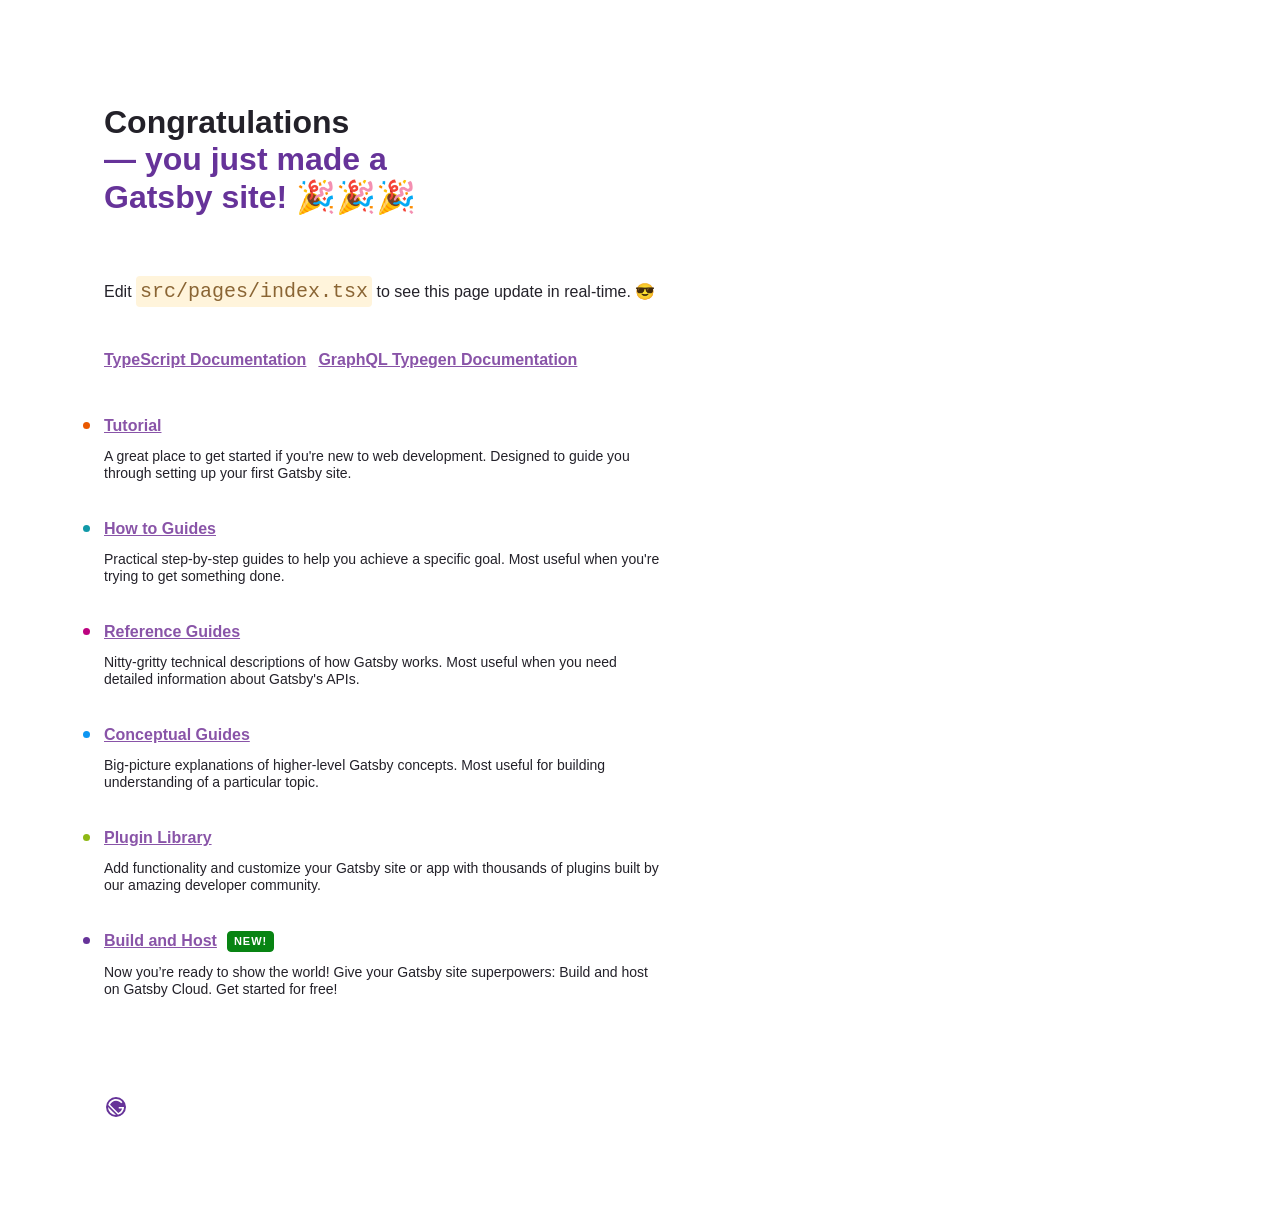
==== index.html @ f42533d8 "Updates" ====
<!DOCTYPE html><html><head><meta charSet="utf-8"/><meta http-equiv="x-ua-compatible" content="ie=edge"/><meta name="viewport" content="width=device-width, initial-scale=1, shrink-to-fit=no"/><meta name="generator" content="Gatsby 4.21.1"/><title data-gatsby-head="true">Home Page</title><style data-styled="" data-styled-version="5.3.5"></style></head><body><div id="___gatsby"><div style="outline:none" tabindex="-1" id="gatsby-focus-wrapper"><main style="color:#232129;padding:96px;font-family:-apple-system, Roboto, sans-serif, serif"><h1 style="margin-top:0;margin-bottom:64px;max-width:320px">Congratulations<!-- --><br/><span style="color:#663399">— you just made a Gatsby site! 🎉🎉🎉</span></h1><p style="margin-bottom:48px">Edit <!-- --><code style="color:#8A6534;padding:4px;background-color:#FFF4DB;font-size:1.25rem;border-radius:4px">src/pages/index.tsx</code> to see this page update in real-time. 😎<!-- --></p><ul style="padding-left:0"><li style="color:#8954A8;font-weight:bold;font-size:16px;vertical-align:5%;list-style-type:none;display:inline-block;margin-bottom:24px;margin-right:12px"><a style="color:#8954A8;font-weight:bold;font-size:16px;vertical-align:5%" href="https://www.gatsbyjs.com/docs/how-to/custom-configuration/typescript/?utm_source=starter&amp;utm_medium=ts-docs&amp;utm_campaign=minimal-starter-ts">TypeScript Documentation</a></li><li style="color:#8954A8;font-weight:bold;font-size:16px;vertical-align:5%;list-style-type:none;display:inline-block;margin-bottom:24px;margin-right:12px"><a style="color:#8954A8;font-weight:bold;font-size:16px;vertical-align:5%" href="https://www.gatsbyjs.com/docs/how-to/local-development/graphql-typegen/?utm_source=starter&amp;utm_medium=ts-docs&amp;utm_campaign=minimal-starter-ts">GraphQL Typegen Documentation</a></li></ul><ul style="margin-bottom:96px;padding-left:0"><li style="font-weight:300;font-size:24px;max-width:560px;margin-bottom:30px;color:#E95800"><span><a style="color:#8954A8;font-weight:bold;font-size:16px;vertical-align:5%" href="https://www.gatsbyjs.com/docs/tutorial/?utm_source=starter&amp;utm_medium=start-page&amp;utm_campaign=minimal-starter-ts">Tutorial</a><p style="color:#232129;font-size:14px;margin-top:10px;margin-bottom:0;line-height:1.25">A great place to get started if you&#x27;re new to web development. Designed to guide you through setting up your first Gatsby site.</p></span></li><li style="font-weight:300;font-size:24px;max-width:560px;margin-bottom:30px;color:#1099A8"><span><a style="color:#8954A8;font-weight:bold;font-size:16px;vertical-align:5%" href="https://www.gatsbyjs.com/docs/how-to/?utm_source=starter&amp;utm_medium=start-page&amp;utm_campaign=minimal-starter-ts">How to Guides</a><p style="color:#232129;font-size:14px;margin-top:10px;margin-bottom:0;line-height:1.25">Practical step-by-step guides to help you achieve a specific goal. Most useful when you&#x27;re trying to get something done.</p></span></li><li style="font-weight:300;font-size:24px;max-width:560px;margin-bottom:30px;color:#BC027F"><span><a style="color:#8954A8;font-weight:bold;font-size:16px;vertical-align:5%" href="https://www.gatsbyjs.com/docs/reference/?utm_source=starter&amp;utm_medium=start-page&amp;utm_campaign=minimal-starter-ts">Reference Guides</a><p style="color:#232129;font-size:14px;margin-top:10px;margin-bottom:0;line-height:1.25">Nitty-gritty technical descriptions of how Gatsby works. Most useful when you need detailed information about Gatsby&#x27;s APIs.</p></span></li><li style="font-weight:300;font-size:24px;max-width:560px;margin-bottom:30px;color:#0D96F2"><span><a style="color:#8954A8;font-weight:bold;font-size:16px;vertical-align:5%" href="https://www.gatsbyjs.com/docs/conceptual/?utm_source=starter&amp;utm_medium=start-page&amp;utm_campaign=minimal-starter-ts">Conceptual Guides</a><p style="color:#232129;font-size:14px;margin-top:10px;margin-bottom:0;line-height:1.25">Big-picture explanations of higher-level Gatsby concepts. Most useful for building understanding of a particular topic.</p></span></li><li style="font-weight:300;font-size:24px;max-width:560px;margin-bottom:30px;color:#8EB814"><span><a style="color:#8954A8;font-weight:bold;font-size:16px;vertical-align:5%" href="https://www.gatsbyjs.com/plugins?utm_source=starter&amp;utm_medium=start-page&amp;utm_campaign=minimal-starter-ts">Plugin Library</a><p style="color:#232129;font-size:14px;margin-top:10px;margin-bottom:0;line-height:1.25">Add functionality and customize your Gatsby site or app with thousands of plugins built by our amazing developer community.</p></span></li><li style="font-weight:300;font-size:24px;max-width:560px;margin-bottom:30px;color:#663399"><span><a style="color:#8954A8;font-weight:bold;font-size:16px;vertical-align:5%" href="https://www.gatsbyjs.com/cloud?utm_source=starter&amp;utm_medium=start-page&amp;utm_campaign=minimal-starter-ts">Build and Host</a><span style="color:#fff;background-color:#088413;border:1px solid #088413;font-size:11px;font-weight:bold;letter-spacing:1px;border-radius:4px;padding:4px 6px;display:inline-block;position:relative;top:-2px;margin-left:10px;line-height:1" aria-label="New Badge">NEW!</span><p style="color:#232129;font-size:14px;margin-top:10px;margin-bottom:0;line-height:1.25">Now you’re ready to show the world! Give your Gatsby site superpowers: Build and host on Gatsby Cloud. Get started for free!</p></span></li></ul><img alt="Gatsby G Logo" src="data:image/svg+xml,%3Csvg width=&#x27;24&#x27; height=&#x27;24&#x27; fill=&#x27;none&#x27; xmlns=&#x27;http://www.w3.org/2000/svg&#x27;%3E%3Cpath d=&#x27;M12 2a10 10 0 110 20 10 10 0 010-20zm0 2c-3.73 0-6.86 2.55-7.75 6L14 19.75c3.45-.89 6-4.02 6-7.75h-5.25v1.5h3.45a6.37 6.37 0 01-3.89 4.44L6.06 9.69C7 7.31 9.3 5.63 12 5.63c2.13 0 4 1.04 5.18 2.65l1.23-1.06A7.959 7.959 0 0012 4zm-8 8a8 8 0 008 8c.04 0 .09 0-8-8z&#x27; fill=&#x27;%23639&#x27;/%3E%3C/svg%3E"/></main></div><div id="gatsby-announcer" style="position:absolute;top:0;width:1px;height:1px;padding:0;overflow:hidden;clip:rect(0, 0, 0, 0);white-space:nowrap;border:0" aria-live="assertive" aria-atomic="true"></div></div><script id="gatsby-script-loader">/*<![CDATA[*/window.pagePath="/";window.___webpackCompilationHash="ce4f6f7c0cc15d2cbb2e";/*]]>*/</script><script id="gatsby-chunk-mapping">/*<![CDATA[*/window.___chunkMapping={"polyfill":["/polyfill-4f3407d835a94e2adbf2.js"],"app":["/app-bccce03fcc6fa3374cc8.js"],"component---src-pages-404-tsx":["/component---src-pages-404-tsx-34df1582ce1472c8a3f0.js"],"component---src-pages-index-tsx":["/component---src-pages-index-tsx-2fee0b9472b7a3413b9a.js"]};/*]]>*/</script><script src="/hello/polyfill-4f3407d835a94e2adbf2.js" nomodule=""></script><script src="/hello/app-bccce03fcc6fa3374cc8.js" async=""></script><script src="/hello/framework-6e9d6dba72d9a766db4a.js" async=""></script><script src="/hello/webpack-runtime-be3ac62a9ca8a9566521.js" async=""></script></body></html>
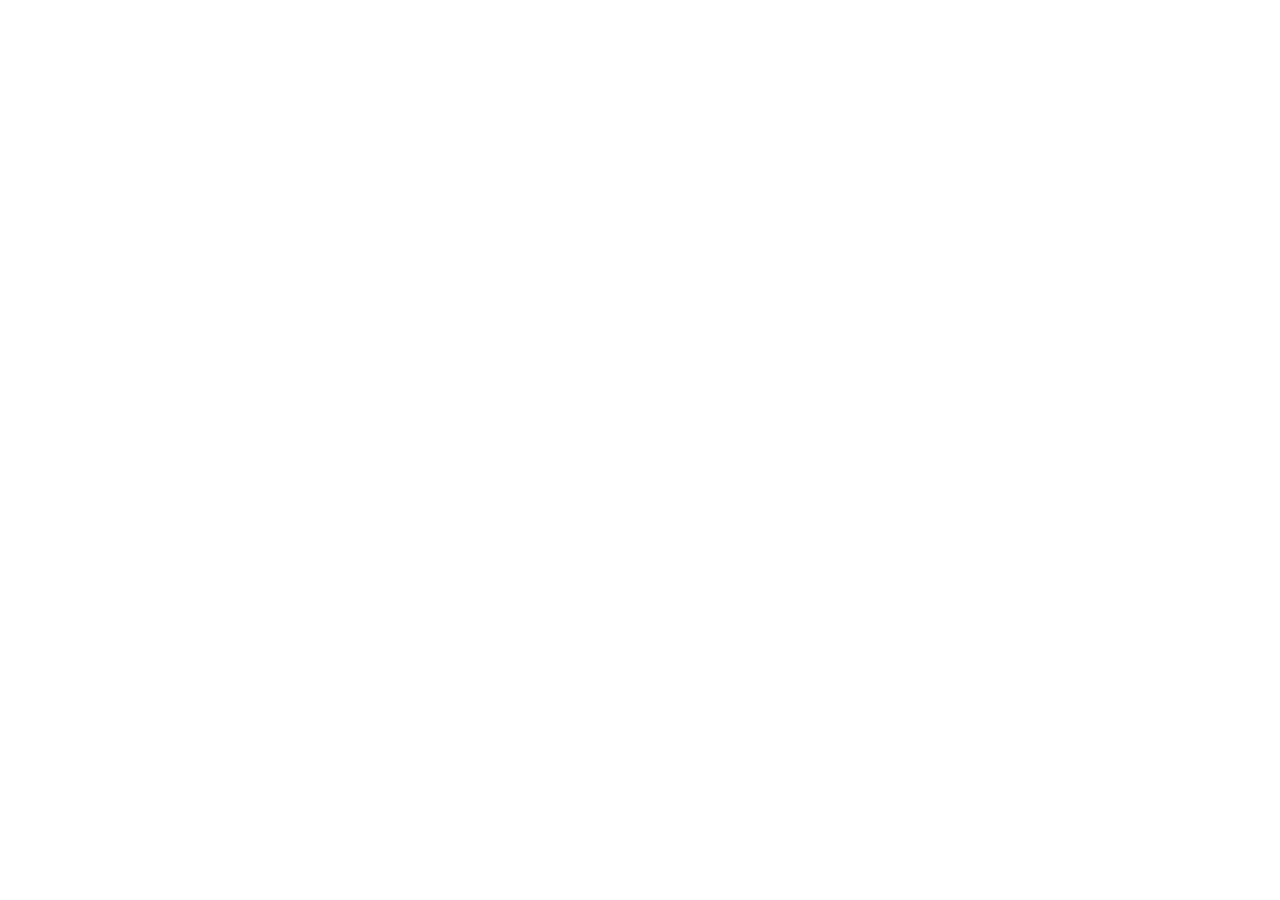
==== commit 879b246d: "Updates" ====
--- a/index.html
+++ b/index.html
@@ -1 +1 @@
-<!DOCTYPE html><html><head><meta charSet="utf-8"/><meta http-equiv="x-ua-compatible" content="ie=edge"/><meta name="viewport" content="width=device-width, initial-scale=1, shrink-to-fit=no"/><meta name="generator" content="Gatsby 4.21.1"/><title data-gatsby-head="true">Home Page</title><style data-styled="" data-styled-version="5.3.5"></style></head><body><div id="___gatsby"><div style="outline:none" tabindex="-1" id="gatsby-focus-wrapper"><main style="color:#232129;padding:96px;font-family:-apple-system, Roboto, sans-serif, serif"><h1 style="margin-top:0;margin-bottom:64px;max-width:320px">Congratulations<!-- --><br/><span style="color:#663399">— you just made a Gatsby site! 🎉🎉🎉</span></h1><p style="margin-bottom:48px">Edit <!-- --><code style="color:#8A6534;padding:4px;background-color:#FFF4DB;font-size:1.25rem;border-radius:4px">src/pages/index.tsx</code> to see this page update in real-time. 😎<!-- --></p><ul style="padding-left:0"><li style="color:#8954A8;font-weight:bold;font-size:16px;vertical-align:5%;list-style-type:none;display:inline-block;margin-bottom:24px;margin-right:12px"><a style="color:#8954A8;font-weight:bold;font-size:16px;vertical-align:5%" href="https://www.gatsbyjs.com/docs/how-to/custom-configuration/typescript/?utm_source=starter&amp;utm_medium=ts-docs&amp;utm_campaign=minimal-starter-ts">TypeScript Documentation</a></li><li style="color:#8954A8;font-weight:bold;font-size:16px;vertical-align:5%;list-style-type:none;display:inline-block;margin-bottom:24px;margin-right:12px"><a style="color:#8954A8;font-weight:bold;font-size:16px;vertical-align:5%" href="https://www.gatsbyjs.com/docs/how-to/local-development/graphql-typegen/?utm_source=starter&amp;utm_medium=ts-docs&amp;utm_campaign=minimal-starter-ts">GraphQL Typegen Documentation</a></li></ul><ul style="margin-bottom:96px;padding-left:0"><li style="font-weight:300;font-size:24px;max-width:560px;margin-bottom:30px;color:#E95800"><span><a style="color:#8954A8;font-weight:bold;font-size:16px;vertical-align:5%" href="https://www.gatsbyjs.com/docs/tutorial/?utm_source=starter&amp;utm_medium=start-page&amp;utm_campaign=minimal-starter-ts">Tutorial</a><p style="color:#232129;font-size:14px;margin-top:10px;margin-bottom:0;line-height:1.25">A great place to get started if you&#x27;re new to web development. Designed to guide you through setting up your first Gatsby site.</p></span></li><li style="font-weight:300;font-size:24px;max-width:560px;margin-bottom:30px;color:#1099A8"><span><a style="color:#8954A8;font-weight:bold;font-size:16px;vertical-align:5%" href="https://www.gatsbyjs.com/docs/how-to/?utm_source=starter&amp;utm_medium=start-page&amp;utm_campaign=minimal-starter-ts">How to Guides</a><p style="color:#232129;font-size:14px;margin-top:10px;margin-bottom:0;line-height:1.25">Practical step-by-step guides to help you achieve a specific goal. Most useful when you&#x27;re trying to get something done.</p></span></li><li style="font-weight:300;font-size:24px;max-width:560px;margin-bottom:30px;color:#BC027F"><span><a style="color:#8954A8;font-weight:bold;font-size:16px;vertical-align:5%" href="https://www.gatsbyjs.com/docs/reference/?utm_source=starter&amp;utm_medium=start-page&amp;utm_campaign=minimal-starter-ts">Reference Guides</a><p style="color:#232129;font-size:14px;margin-top:10px;margin-bottom:0;line-height:1.25">Nitty-gritty technical descriptions of how Gatsby works. Most useful when you need detailed information about Gatsby&#x27;s APIs.</p></span></li><li style="font-weight:300;font-size:24px;max-width:560px;margin-bottom:30px;color:#0D96F2"><span><a style="color:#8954A8;font-weight:bold;font-size:16px;vertical-align:5%" href="https://www.gatsbyjs.com/docs/conceptual/?utm_source=starter&amp;utm_medium=start-page&amp;utm_campaign=minimal-starter-ts">Conceptual Guides</a><p style="color:#232129;font-size:14px;margin-top:10px;margin-bottom:0;line-height:1.25">Big-picture explanations of higher-level Gatsby concepts. Most useful for building understanding of a particular topic.</p></span></li><li style="font-weight:300;font-size:24px;max-width:560px;margin-bottom:30px;color:#8EB814"><span><a style="color:#8954A8;font-weight:bold;font-size:16px;vertical-align:5%" href="https://www.gatsbyjs.com/plugins?utm_source=starter&amp;utm_medium=start-page&amp;utm_campaign=minimal-starter-ts">Plugin Library</a><p style="color:#232129;font-size:14px;margin-top:10px;margin-bottom:0;line-height:1.25">Add functionality and customize your Gatsby site or app with thousands of plugins built by our amazing developer community.</p></span></li><li style="font-weight:300;font-size:24px;max-width:560px;margin-bottom:30px;color:#663399"><span><a style="color:#8954A8;font-weight:bold;font-size:16px;vertical-align:5%" href="https://www.gatsbyjs.com/cloud?utm_source=starter&amp;utm_medium=start-page&amp;utm_campaign=minimal-starter-ts">Build and Host</a><span style="color:#fff;background-color:#088413;border:1px solid #088413;font-size:11px;font-weight:bold;letter-spacing:1px;border-radius:4px;padding:4px 6px;display:inline-block;position:relative;top:-2px;margin-left:10px;line-height:1" aria-label="New Badge">NEW!</span><p style="color:#232129;font-size:14px;margin-top:10px;margin-bottom:0;line-height:1.25">Now you’re ready to show the world! Give your Gatsby site superpowers: Build and host on Gatsby Cloud. Get started for free!</p></span></li></ul><img alt="Gatsby G Logo" src="data:image/svg+xml,%3Csvg width=&#x27;24&#x27; height=&#x27;24&#x27; fill=&#x27;none&#x27; xmlns=&#x27;http://www.w3.org/2000/svg&#x27;%3E%3Cpath d=&#x27;M12 2a10 10 0 110 20 10 10 0 010-20zm0 2c-3.73 0-6.86 2.55-7.75 6L14 19.75c3.45-.89 6-4.02 6-7.75h-5.25v1.5h3.45a6.37 6.37 0 01-3.89 4.44L6.06 9.69C7 7.31 9.3 5.63 12 5.63c2.13 0 4 1.04 5.18 2.65l1.23-1.06A7.959 7.959 0 0012 4zm-8 8a8 8 0 008 8c.04 0 .09 0-8-8z&#x27; fill=&#x27;%23639&#x27;/%3E%3C/svg%3E"/></main></div><div id="gatsby-announcer" style="position:absolute;top:0;width:1px;height:1px;padding:0;overflow:hidden;clip:rect(0, 0, 0, 0);white-space:nowrap;border:0" aria-live="assertive" aria-atomic="true"></div></div><script id="gatsby-script-loader">/*<![CDATA[*/window.pagePath="/";window.___webpackCompilationHash="ce4f6f7c0cc15d2cbb2e";/*]]>*/</script><script id="gatsby-chunk-mapping">/*<![CDATA[*/window.___chunkMapping={"polyfill":["/polyfill-4f3407d835a94e2adbf2.js"],"app":["/app-bccce03fcc6fa3374cc8.js"],"component---src-pages-404-tsx":["/component---src-pages-404-tsx-34df1582ce1472c8a3f0.js"],"component---src-pages-index-tsx":["/component---src-pages-index-tsx-2fee0b9472b7a3413b9a.js"]};/*]]>*/</script><script src="/hello/polyfill-4f3407d835a94e2adbf2.js" nomodule=""></script><script src="/hello/app-bccce03fcc6fa3374cc8.js" async=""></script><script src="/hello/framework-6e9d6dba72d9a766db4a.js" async=""></script><script src="/hello/webpack-runtime-be3ac62a9ca8a9566521.js" async=""></script></body></html>+<!DOCTYPE html><html><head><meta charSet="utf-8"/><meta http-equiv="x-ua-compatible" content="ie=edge"/><meta name="viewport" content="width=device-width, initial-scale=1, shrink-to-fit=no"/><meta name="generator" content="Gatsby 4.21.1"/><title data-gatsby-head="true">Home Page</title><style data-styled="" data-styled-version="5.3.5"></style></head><body><div id="___gatsby"><div style="outline:none" tabindex="-1" id="gatsby-focus-wrapper"><main style="color:#232129;padding:96px;font-family:-apple-system, Roboto, sans-serif, serif"></main></div><div id="gatsby-announcer" style="position:absolute;top:0;width:1px;height:1px;padding:0;overflow:hidden;clip:rect(0, 0, 0, 0);white-space:nowrap;border:0" aria-live="assertive" aria-atomic="true"></div></div><script id="gatsby-script-loader">/*<![CDATA[*/window.pagePath="/";window.___webpackCompilationHash="5401761bf9992d03b606";/*]]>*/</script><script id="gatsby-chunk-mapping">/*<![CDATA[*/window.___chunkMapping={"polyfill":["/polyfill-4f3407d835a94e2adbf2.js"],"app":["/app-083dde46e88eb33e62dd.js"],"component---src-pages-404-tsx":["/component---src-pages-404-tsx-34df1582ce1472c8a3f0.js"],"component---src-pages-index-tsx":["/component---src-pages-index-tsx-da5ecca05552c90a18ac.js"]};/*]]>*/</script><script src="/nurchoirudin/polyfill-4f3407d835a94e2adbf2.js" nomodule=""></script><script src="/nurchoirudin/app-083dde46e88eb33e62dd.js" async=""></script><script src="/nurchoirudin/framework-6e9d6dba72d9a766db4a.js" async=""></script><script src="/nurchoirudin/webpack-runtime-c018a9183dec46438539.js" async=""></script></body></html>
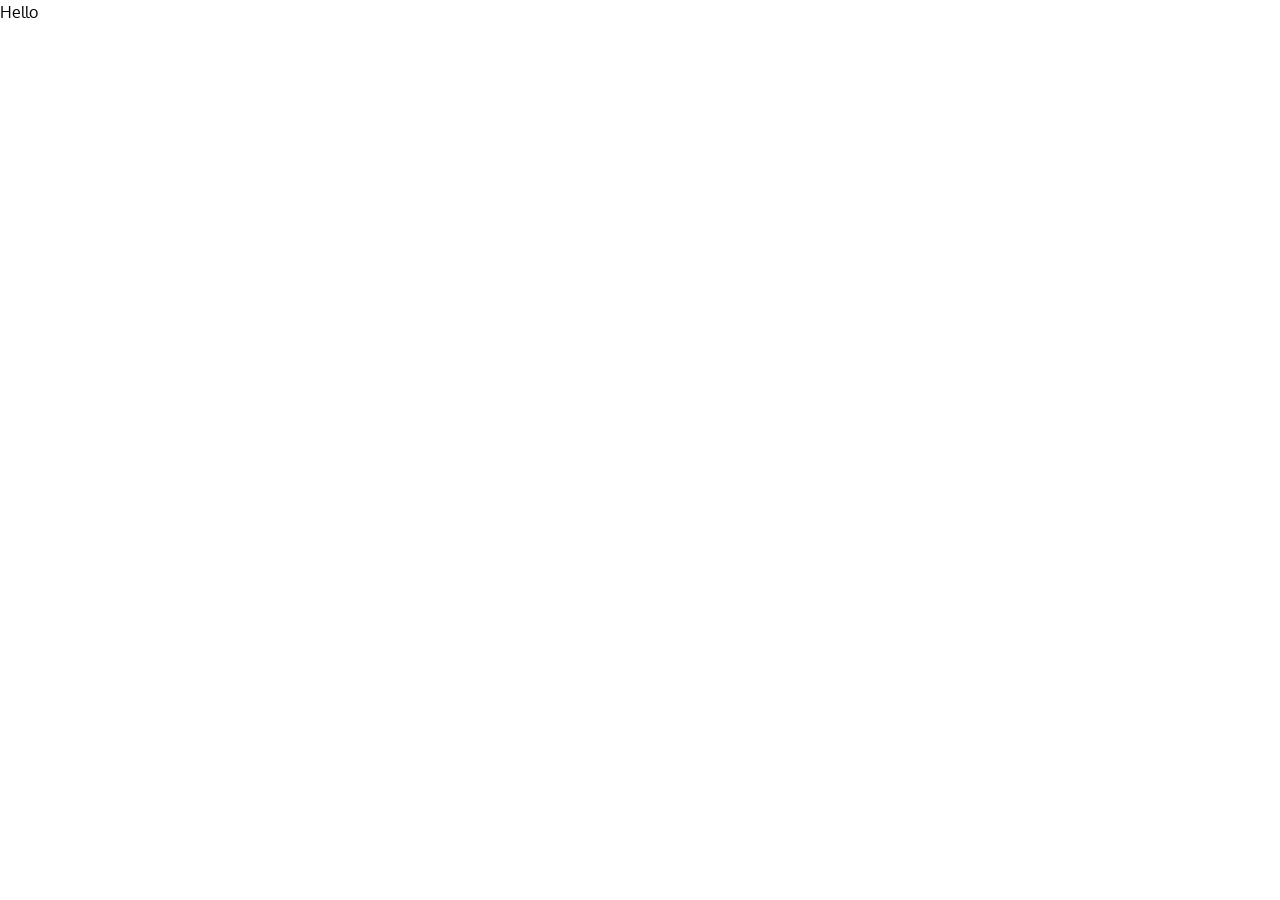
==== commit 388bba92: "Updates" ====
--- a/index.html
+++ b/index.html
@@ -1 +1,3 @@
-<!DOCTYPE html><html><head><meta charSet="utf-8"/><meta http-equiv="x-ua-compatible" content="ie=edge"/><meta name="viewport" content="width=device-width, initial-scale=1, shrink-to-fit=no"/><meta name="generator" content="Gatsby 4.21.1"/><title data-gatsby-head="true">Home Page</title><style data-styled="" data-styled-version="5.3.5"></style></head><body><div id="___gatsby"><div style="outline:none" tabindex="-1" id="gatsby-focus-wrapper"><main style="color:#232129;padding:96px;font-family:-apple-system, Roboto, sans-serif, serif"></main></div><div id="gatsby-announcer" style="position:absolute;top:0;width:1px;height:1px;padding:0;overflow:hidden;clip:rect(0, 0, 0, 0);white-space:nowrap;border:0" aria-live="assertive" aria-atomic="true"></div></div><script id="gatsby-script-loader">/*<![CDATA[*/window.pagePath="/";window.___webpackCompilationHash="5401761bf9992d03b606";/*]]>*/</script><script id="gatsby-chunk-mapping">/*<![CDATA[*/window.___chunkMapping={"polyfill":["/polyfill-4f3407d835a94e2adbf2.js"],"app":["/app-083dde46e88eb33e62dd.js"],"component---src-pages-404-tsx":["/component---src-pages-404-tsx-34df1582ce1472c8a3f0.js"],"component---src-pages-index-tsx":["/component---src-pages-index-tsx-da5ecca05552c90a18ac.js"]};/*]]>*/</script><script src="/nurchoirudin/polyfill-4f3407d835a94e2adbf2.js" nomodule=""></script><script src="/nurchoirudin/app-083dde46e88eb33e62dd.js" async=""></script><script src="/nurchoirudin/framework-6e9d6dba72d9a766db4a.js" async=""></script><script src="/nurchoirudin/webpack-runtime-c018a9183dec46438539.js" async=""></script></body></html>+<!DOCTYPE html><html><head><meta charSet="utf-8"/><meta http-equiv="x-ua-compatible" content="ie=edge"/><meta name="viewport" content="width=device-width, initial-scale=1, shrink-to-fit=no"/><meta name="generator" content="Gatsby 4.21.1"/><style data-href="/nurchoirudin/styles.5ef2a3bbb8485fd1e412.css" data-identity="gatsby-global-css">/*
+! tailwindcss v3.1.8 | MIT License | https://tailwindcss.com
+*/*,:after,:before{border:0 solid #e5e7eb;box-sizing:border-box}:after,:before{--tw-content:""}html{-webkit-text-size-adjust:100%;font-family:ui-sans-serif,system-ui,-apple-system,BlinkMacSystemFont,Segoe UI,Roboto,Helvetica Neue,Arial,Noto Sans,sans-serif,Apple Color Emoji,Segoe UI Emoji,Segoe UI Symbol,Noto Color Emoji;line-height:1.5;-moz-tab-size:4;-o-tab-size:4;tab-size:4}body{line-height:inherit;margin:0}hr{border-top-width:1px;color:inherit;height:0}abbr:where([title]){-webkit-text-decoration:underline dotted;text-decoration:underline dotted}h1,h2,h3,h4,h5,h6{font-size:inherit;font-weight:inherit}a{color:inherit;text-decoration:inherit}b,strong{font-weight:bolder}code,kbd,pre,samp{font-family:ui-monospace,SFMono-Regular,Menlo,Monaco,Consolas,Liberation Mono,Courier New,monospace;font-size:1em}small{font-size:80%}sub,sup{font-size:75%;line-height:0;position:relative;vertical-align:baseline}sub{bottom:-.25em}sup{top:-.5em}table{border-collapse:collapse;border-color:inherit;text-indent:0}button,input,optgroup,select,textarea{color:inherit;font-family:inherit;font-size:100%;font-weight:inherit;line-height:inherit;margin:0;padding:0}button,select{text-transform:none}[type=button],[type=reset],[type=submit],button{-webkit-appearance:button;background-color:transparent;background-image:none}:-moz-focusring{outline:auto}:-moz-ui-invalid{box-shadow:none}progress{vertical-align:baseline}::-webkit-inner-spin-button,::-webkit-outer-spin-button{height:auto}[type=search]{-webkit-appearance:textfield;outline-offset:-2px}::-webkit-search-decoration{-webkit-appearance:none}::-webkit-file-upload-button{-webkit-appearance:button;font:inherit}summary{display:list-item}blockquote,dd,dl,figure,h1,h2,h3,h4,h5,h6,hr,p,pre{margin:0}fieldset{margin:0}fieldset,legend{padding:0}menu,ol,ul{list-style:none;margin:0;padding:0}textarea{resize:vertical}input::-moz-placeholder,textarea::-moz-placeholder{color:#9ca3af;opacity:1}input::placeholder,textarea::placeholder{color:#9ca3af;opacity:1}[role=button],button{cursor:pointer}:disabled{cursor:default}audio,canvas,embed,iframe,img,object,svg,video{display:block;vertical-align:middle}img,video{height:auto;max-width:100%}h1,html{font-family:Oxygen}*,:after,:before{--tw-border-spacing-x:0;--tw-border-spacing-y:0;--tw-translate-x:0;--tw-translate-y:0;--tw-rotate:0;--tw-skew-x:0;--tw-skew-y:0;--tw-scale-x:1;--tw-scale-y:1;--tw-pan-x: ;--tw-pan-y: ;--tw-pinch-zoom: ;--tw-scroll-snap-strictness:proximity;--tw-ordinal: ;--tw-slashed-zero: ;--tw-numeric-figure: ;--tw-numeric-spacing: ;--tw-numeric-fraction: ;--tw-ring-inset: ;--tw-ring-offset-width:0px;--tw-ring-offset-color:#fff;--tw-ring-color:rgba(59,130,246,.5);--tw-ring-offset-shadow:0 0 #0000;--tw-ring-shadow:0 0 #0000;--tw-shadow:0 0 #0000;--tw-shadow-colored:0 0 #0000;--tw-blur: ;--tw-brightness: ;--tw-contrast: ;--tw-grayscale: ;--tw-hue-rotate: ;--tw-invert: ;--tw-saturate: ;--tw-sepia: ;--tw-drop-shadow: ;--tw-backdrop-blur: ;--tw-backdrop-brightness: ;--tw-backdrop-contrast: ;--tw-backdrop-grayscale: ;--tw-backdrop-hue-rotate: ;--tw-backdrop-invert: ;--tw-backdrop-opacity: ;--tw-backdrop-saturate: ;--tw-backdrop-sepia: }::-webkit-backdrop{--tw-border-spacing-x:0;--tw-border-spacing-y:0;--tw-translate-x:0;--tw-translate-y:0;--tw-rotate:0;--tw-skew-x:0;--tw-skew-y:0;--tw-scale-x:1;--tw-scale-y:1;--tw-pan-x: ;--tw-pan-y: ;--tw-pinch-zoom: ;--tw-scroll-snap-strictness:proximity;--tw-ordinal: ;--tw-slashed-zero: ;--tw-numeric-figure: ;--tw-numeric-spacing: ;--tw-numeric-fraction: ;--tw-ring-inset: ;--tw-ring-offset-width:0px;--tw-ring-offset-color:#fff;--tw-ring-color:rgba(59,130,246,.5);--tw-ring-offset-shadow:0 0 #0000;--tw-ring-shadow:0 0 #0000;--tw-shadow:0 0 #0000;--tw-shadow-colored:0 0 #0000;--tw-blur: ;--tw-brightness: ;--tw-contrast: ;--tw-grayscale: ;--tw-hue-rotate: ;--tw-invert: ;--tw-saturate: ;--tw-sepia: ;--tw-drop-shadow: ;--tw-backdrop-blur: ;--tw-backdrop-brightness: ;--tw-backdrop-contrast: ;--tw-backdrop-grayscale: ;--tw-backdrop-hue-rotate: ;--tw-backdrop-invert: ;--tw-backdrop-opacity: ;--tw-backdrop-saturate: ;--tw-backdrop-sepia: }::backdrop{--tw-border-spacing-x:0;--tw-border-spacing-y:0;--tw-translate-x:0;--tw-translate-y:0;--tw-rotate:0;--tw-skew-x:0;--tw-skew-y:0;--tw-scale-x:1;--tw-scale-y:1;--tw-pan-x: ;--tw-pan-y: ;--tw-pinch-zoom: ;--tw-scroll-snap-strictness:proximity;--tw-ordinal: ;--tw-slashed-zero: ;--tw-numeric-figure: ;--tw-numeric-spacing: ;--tw-numeric-fraction: ;--tw-ring-inset: ;--tw-ring-offset-width:0px;--tw-ring-offset-color:#fff;--tw-ring-color:rgba(59,130,246,.5);--tw-ring-offset-shadow:0 0 #0000;--tw-ring-shadow:0 0 #0000;--tw-shadow:0 0 #0000;--tw-shadow-colored:0 0 #0000;--tw-blur: ;--tw-brightness: ;--tw-contrast: ;--tw-grayscale: ;--tw-hue-rotate: ;--tw-invert: ;--tw-saturate: ;--tw-sepia: ;--tw-drop-shadow: ;--tw-backdrop-blur: ;--tw-backdrop-brightness: ;--tw-backdrop-contrast: ;--tw-backdrop-grayscale: ;--tw-backdrop-hue-rotate: ;--tw-backdrop-invert: ;--tw-backdrop-opacity: ;--tw-backdrop-saturate: ;--tw-backdrop-sepia: }</style><title data-gatsby-head="true">Home Page</title><style data-styled="" data-styled-version="5.3.5"></style><link href="https://fonts.googleapis.com/css?family=Oxygen&amp;display=swap" rel="stylesheet"/></head><body><div id="___gatsby"><div style="outline:none" tabindex="-1" id="gatsby-focus-wrapper"><main><h1>Hello</h1></main></div><div id="gatsby-announcer" style="position:absolute;top:0;width:1px;height:1px;padding:0;overflow:hidden;clip:rect(0, 0, 0, 0);white-space:nowrap;border:0" aria-live="assertive" aria-atomic="true"></div></div><script id="gatsby-script-loader">/*<![CDATA[*/window.pagePath="/";window.___webpackCompilationHash="39c6a32eeacc029de7e5";/*]]>*/</script><script id="gatsby-chunk-mapping">/*<![CDATA[*/window.___chunkMapping={"polyfill":["/polyfill-4f3407d835a94e2adbf2.js"],"app":["/app-4d902b4626a5c603176c.js"],"component---src-pages-404-tsx":["/component---src-pages-404-tsx-34df1582ce1472c8a3f0.js"],"component---src-pages-index-tsx":["/component---src-pages-index-tsx-675f48c743431480667a.js"]};/*]]>*/</script><script src="/nurchoirudin/polyfill-4f3407d835a94e2adbf2.js" nomodule=""></script><script src="/nurchoirudin/app-4d902b4626a5c603176c.js" async=""></script><script src="/nurchoirudin/framework-6e9d6dba72d9a766db4a.js" async=""></script><script src="/nurchoirudin/webpack-runtime-717c559fa82b7697e6da.js" async=""></script></body></html>
